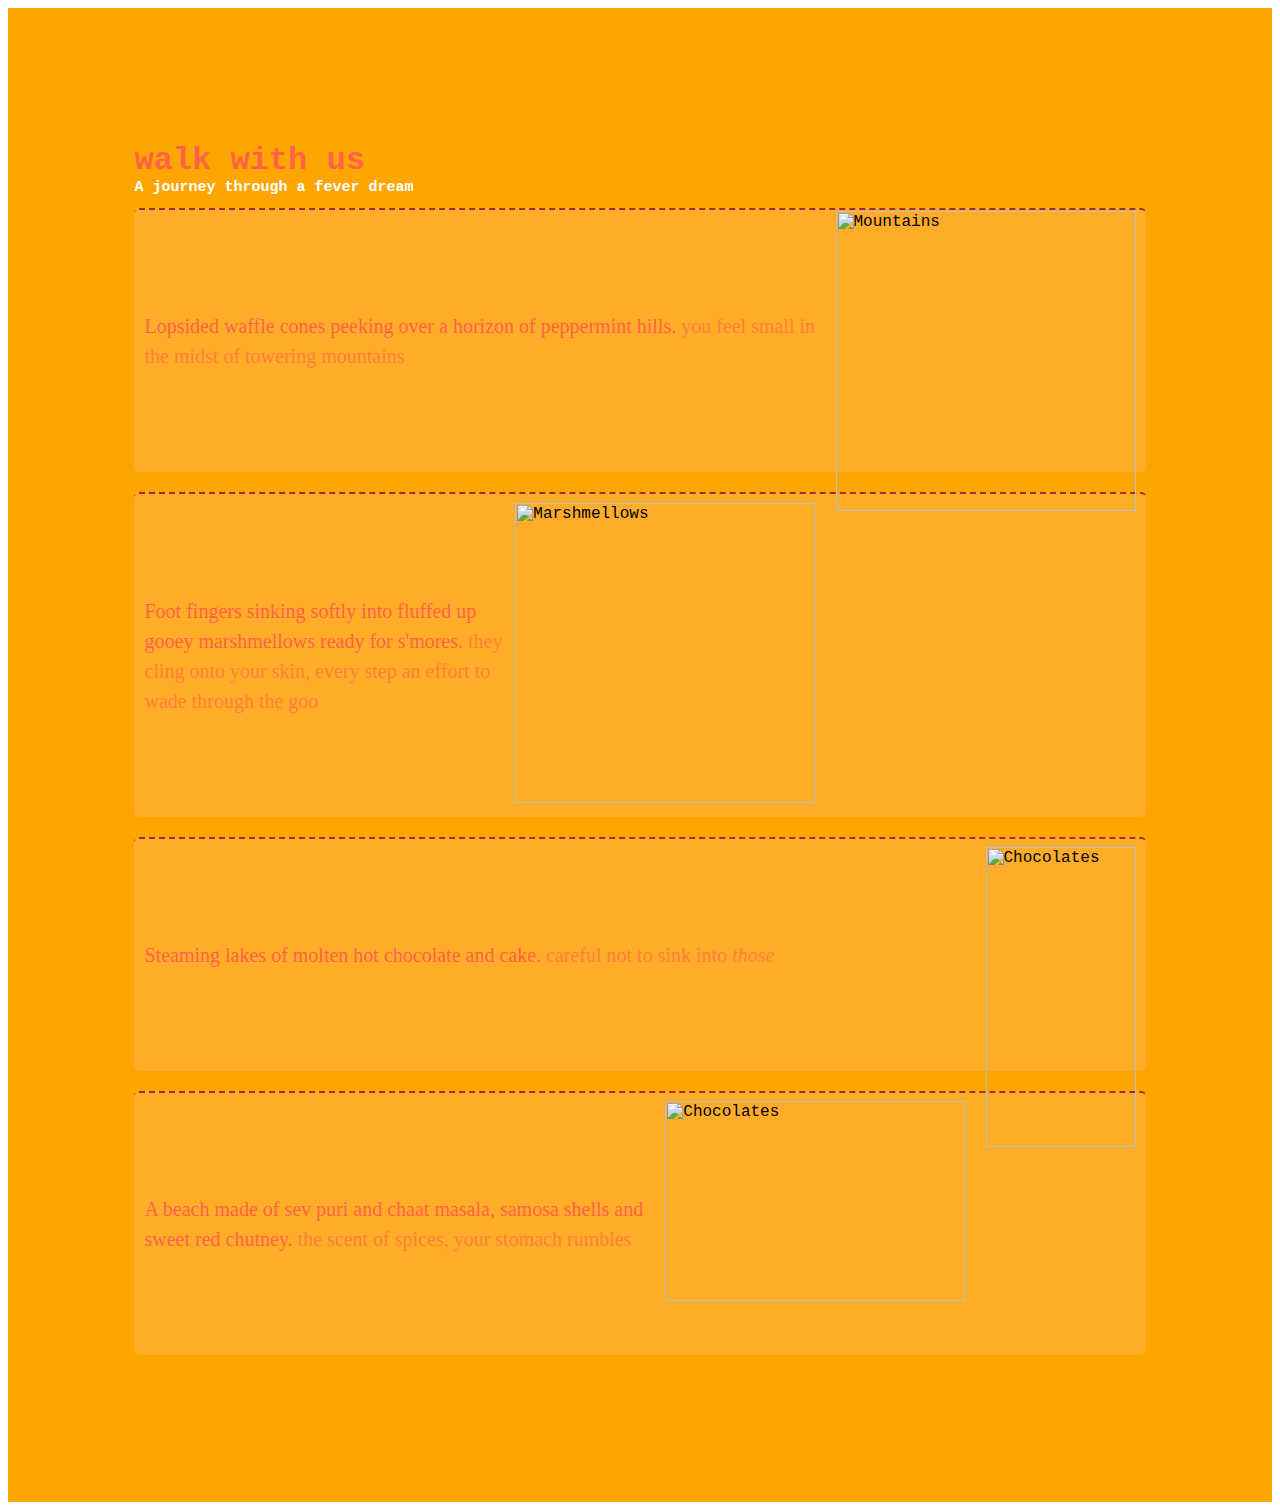
==== index.html @ 2fb3b555 "Update index.html" ====
<head>
  <title>A Poem</title>
  <link rel="stylesheet" href="style.css">
</head>

<body>

<div class="full">


  <h1>walk with us</h1>
  <h2>A journey through a fever dream</h2>



  <div class="images">
  <img src="https://artisengelato.com/web2020/wp-content/uploads/2020/04/AG-020002-00-waffle-cones-00-pastry.png" alt="Mountains" width="300" height="300">
  </div>

<p> Lopsided waffle cones peeking over a horizon of peppermint hills.
<span class="aside"> you feel small in the midst of towering mountains
</span>
</p>

    <div class="images">
    <img src="https://www.yogurt-land.com/assets/1467.png" alt="Marshmellows" width="300" height="300">
    </div>

<p>Foot fingers sinking softly into fluffed up gooey marshmellows ready for s'mores.
<span class="aside"> they cling onto your skin, every step an effort to wade through the goo </span>
</p>

    <div class="images">
      <img src="https://cdn11.bigcommerce.com/s-riqk6cih6h/product_images/uploaded_images/albanese-chocolate-4-14-21.png" alt="Chocolates" width="150" height="300">
    </div>


<p>Steaming lakes of molten hot chocolate and cake.
<span class="aside"> careful not to sink into <em>those</em>
</span>
</p>

    <div class="images">
      <img src="https://www.neehees.com/wp-content/uploads/2021/01/Khasta-Kachori-or-Kachori-Chaat_28-01.png" alt="Chocolates" width="300" height="200">
    </div>


<p>A beach made of sev puri and chaat masala, samosa shells and sweet red chutney.
<span class="aside">the scent of spices, your stomach rumbles </span>
</p>

</div> <!--main-->


</body>
---- style.css ----
h1 {
  color: tomato;
  line-height: 10px;
}

h2 {
   color: white;
   font-size: 15px;
   line-height: 1px;
}

p {
  float: none;
  padding: 10% 1% 10% 1%;
  border-top: 2px dashed brown;
  color: tomato;
  border-radius: 5px;
  line-height: 30px;
  font-family: "Times New Roman", Times, serif;
  font-size: 20px;
  background-color: hsla(0, 100%, 90%, 0.2);
}

.full {
  padding: 10% 10% 10% 10%;
  background: orange;
  font-family: "Lucida Console", "Courier New", monospace;
}

.aside {
  opacity: 60%;
}

.images {
  float:right;
  padding: 1% 1% 1% 1%;
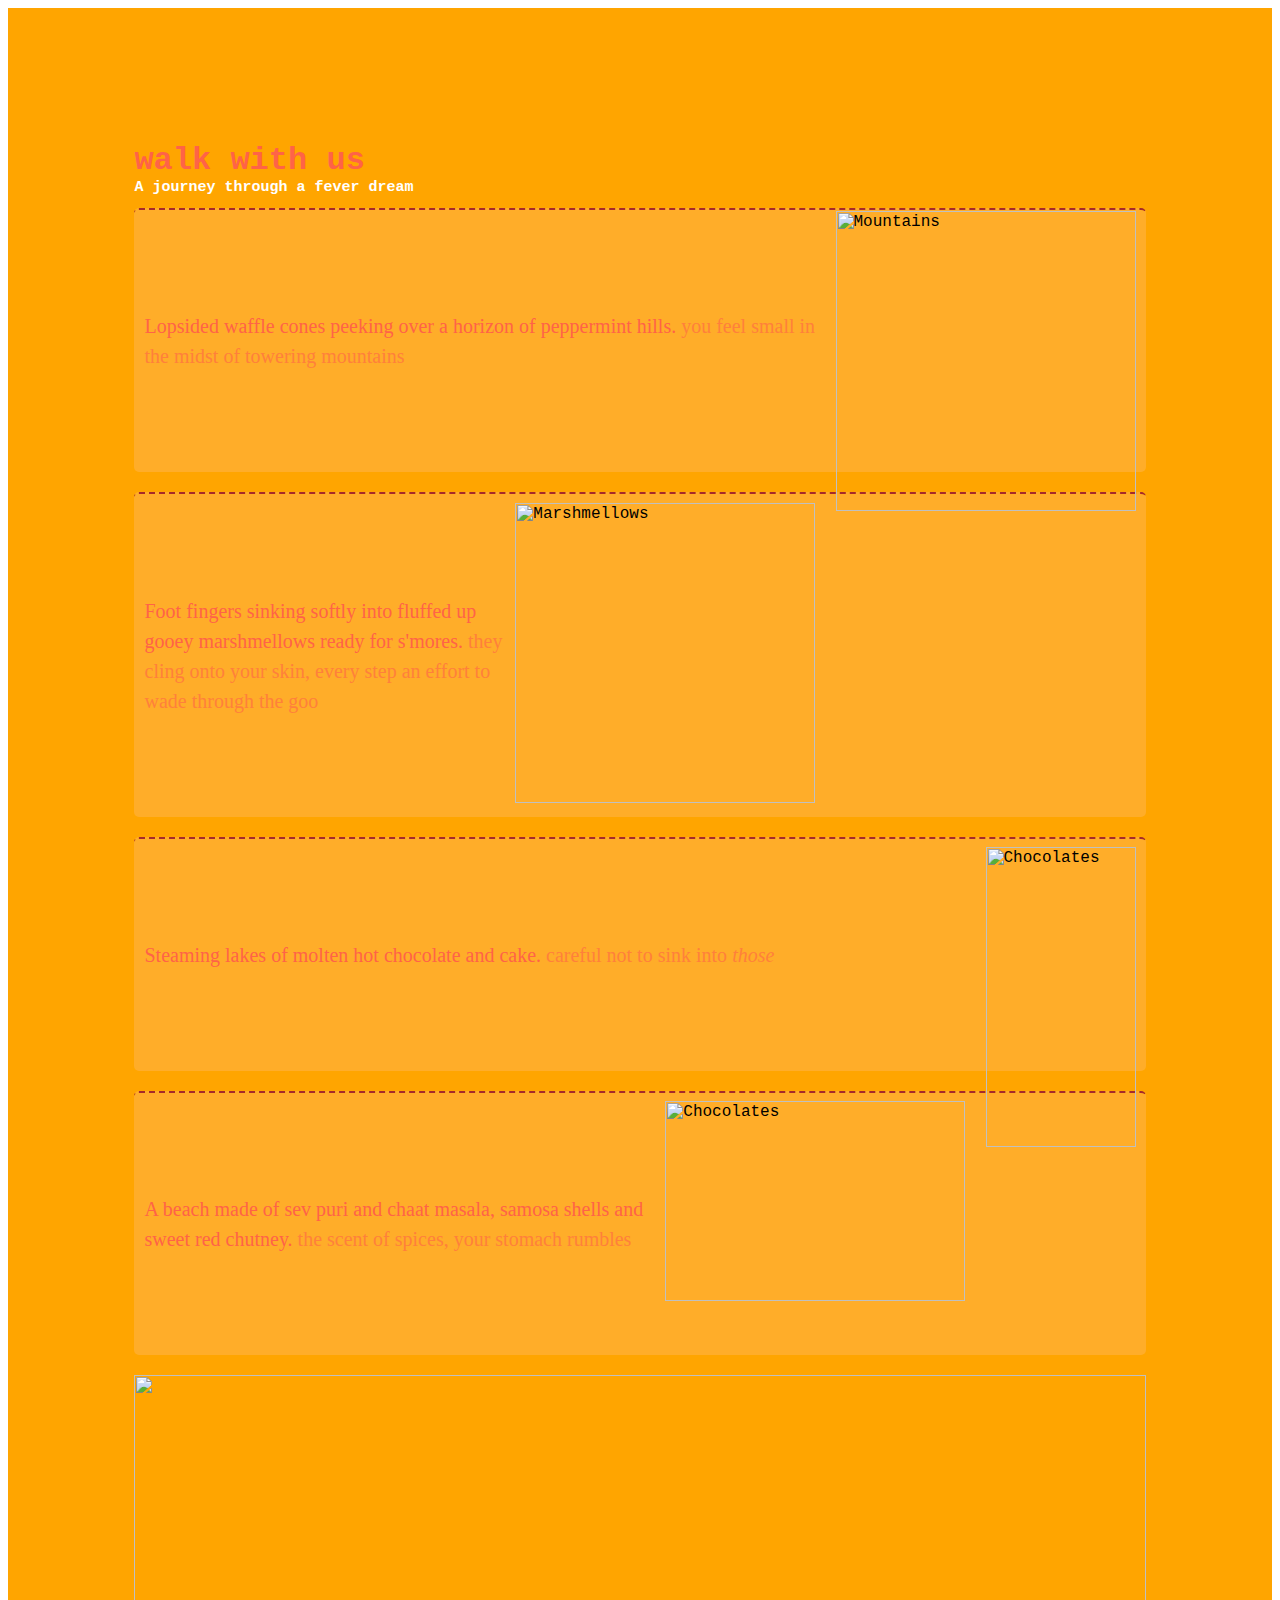
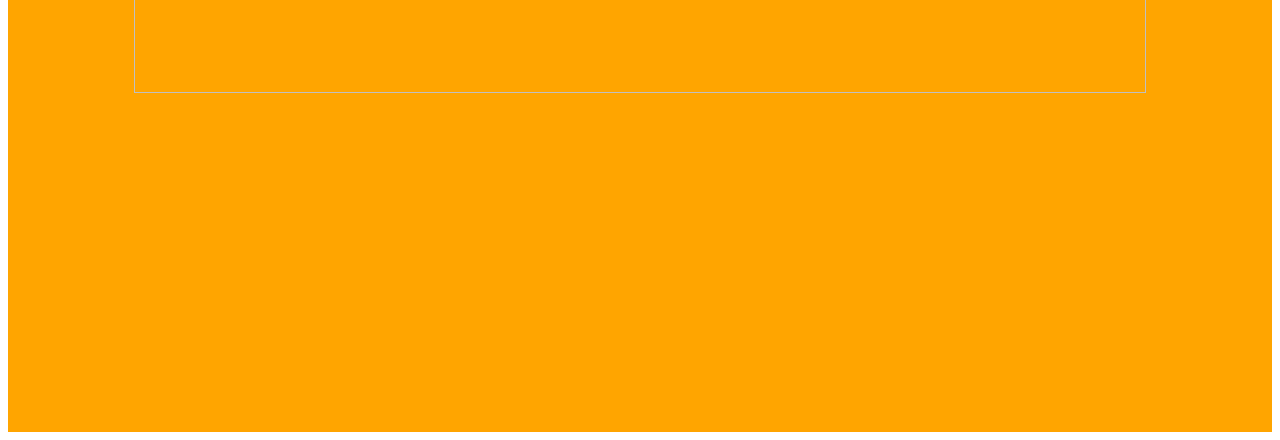
==== commit dd16ba91: "Update index.html" ====
--- a/index.html
+++ b/index.html
@@ -48,7 +48,9 @@
 <p>A beach made of sev puri and chaat masala, samosa shells and sweet red chutney.
 <span class="aside">the scent of spices, your stomach rumbles </span>
 </p>
-
+  
+  <img src="https://i.pinimg.com/originals/43/39/6f/43396f2543e0fd729a6f22f3864b9520.png" width=100% height=60%>
+  
 </div> <!--main-->
 
 
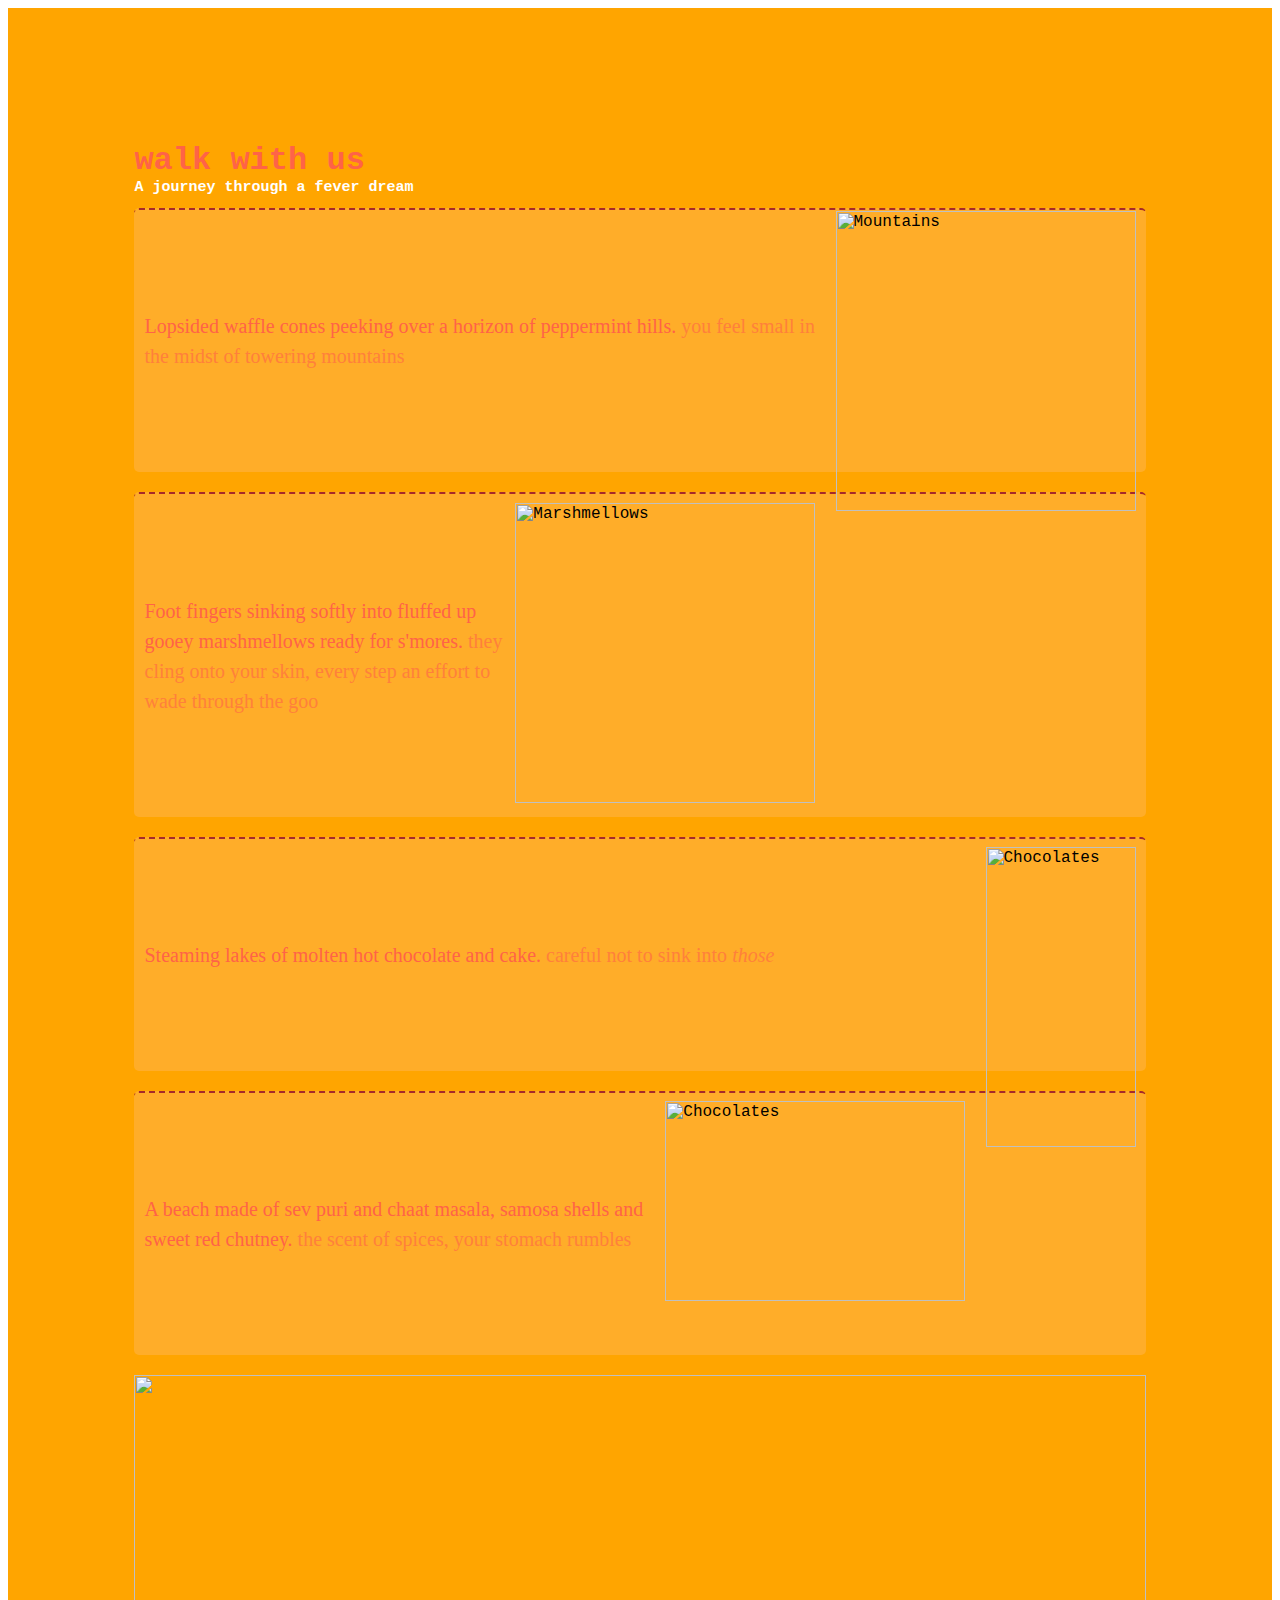
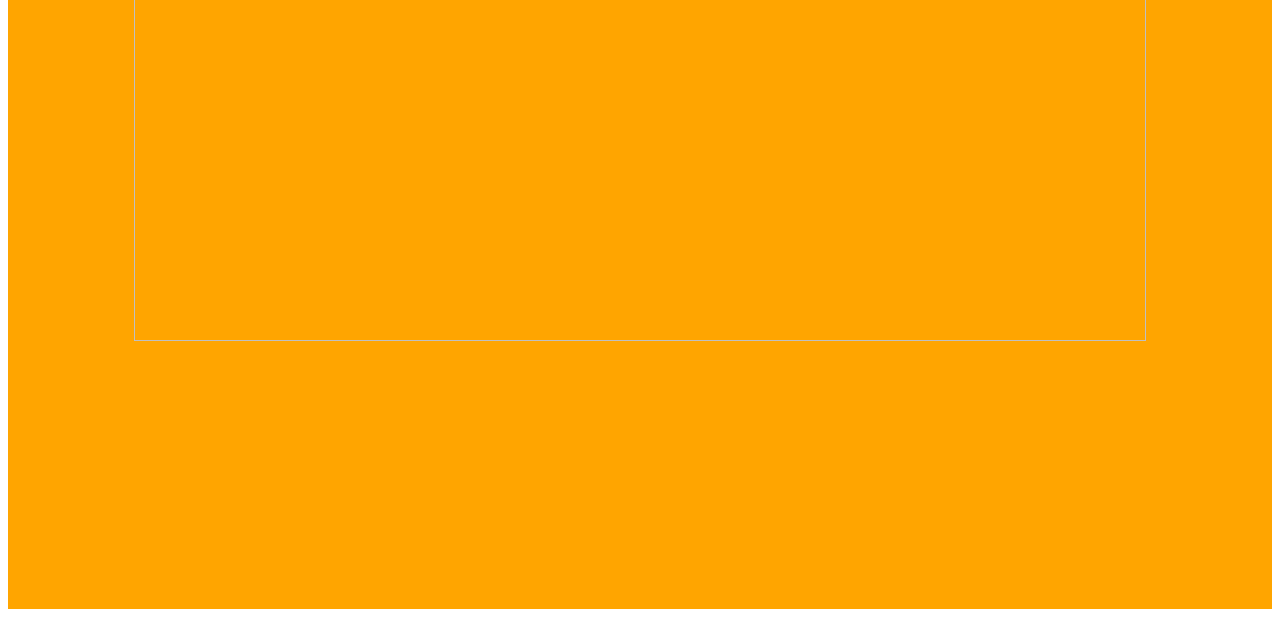
==== commit 11bb7f92: "Update index.html" ====
--- a/index.html
+++ b/index.html
@@ -49,7 +49,7 @@
 <span class="aside">the scent of spices, your stomach rumbles </span>
 </p>
   
-  <img src="https://i.pinimg.com/originals/43/39/6f/43396f2543e0fd729a6f22f3864b9520.png" width=100% height=60%>
+  <img src="https://i.pinimg.com/originals/43/39/6f/43396f2543e0fd729a6f22f3864b9520.png" width=100% height=80%>
   
 </div> <!--main-->
 
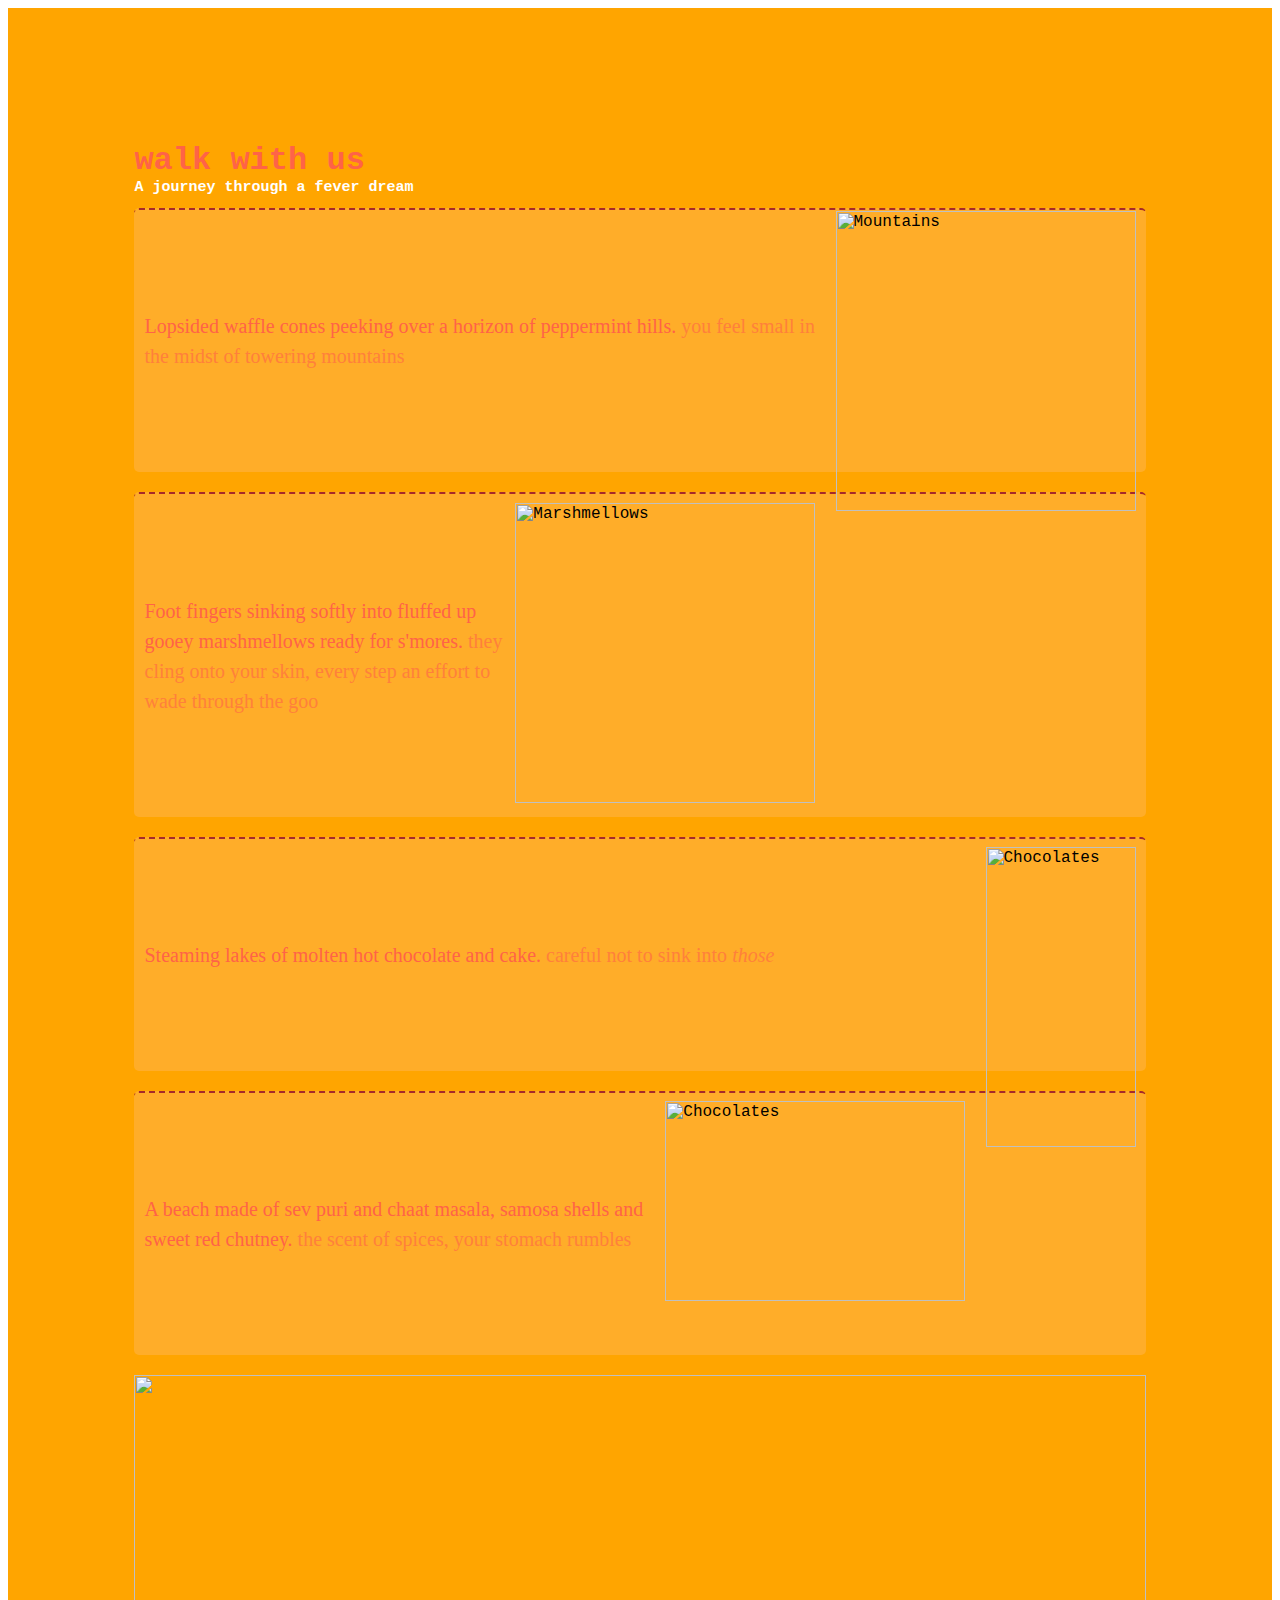
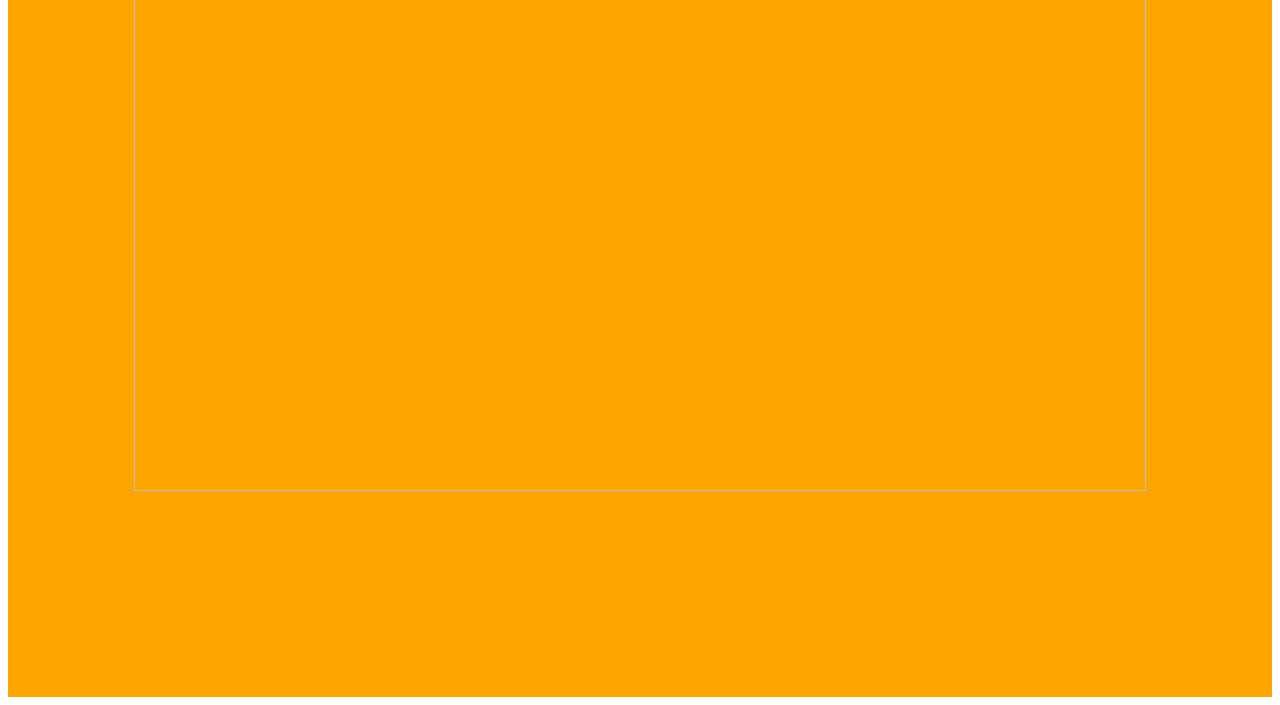
==== commit c24d5571: "Update index.html" ====
--- a/index.html
+++ b/index.html
@@ -49,7 +49,7 @@
 <span class="aside">the scent of spices, your stomach rumbles </span>
 </p>
   
-  <img src="https://i.pinimg.com/originals/43/39/6f/43396f2543e0fd729a6f22f3864b9520.png" width=100% height=80%>
+  <img src="https://i.pinimg.com/originals/43/39/6f/43396f2543e0fd729a6f22f3864b9520.png" width=100% height=90%>
   
 </div> <!--main-->
 
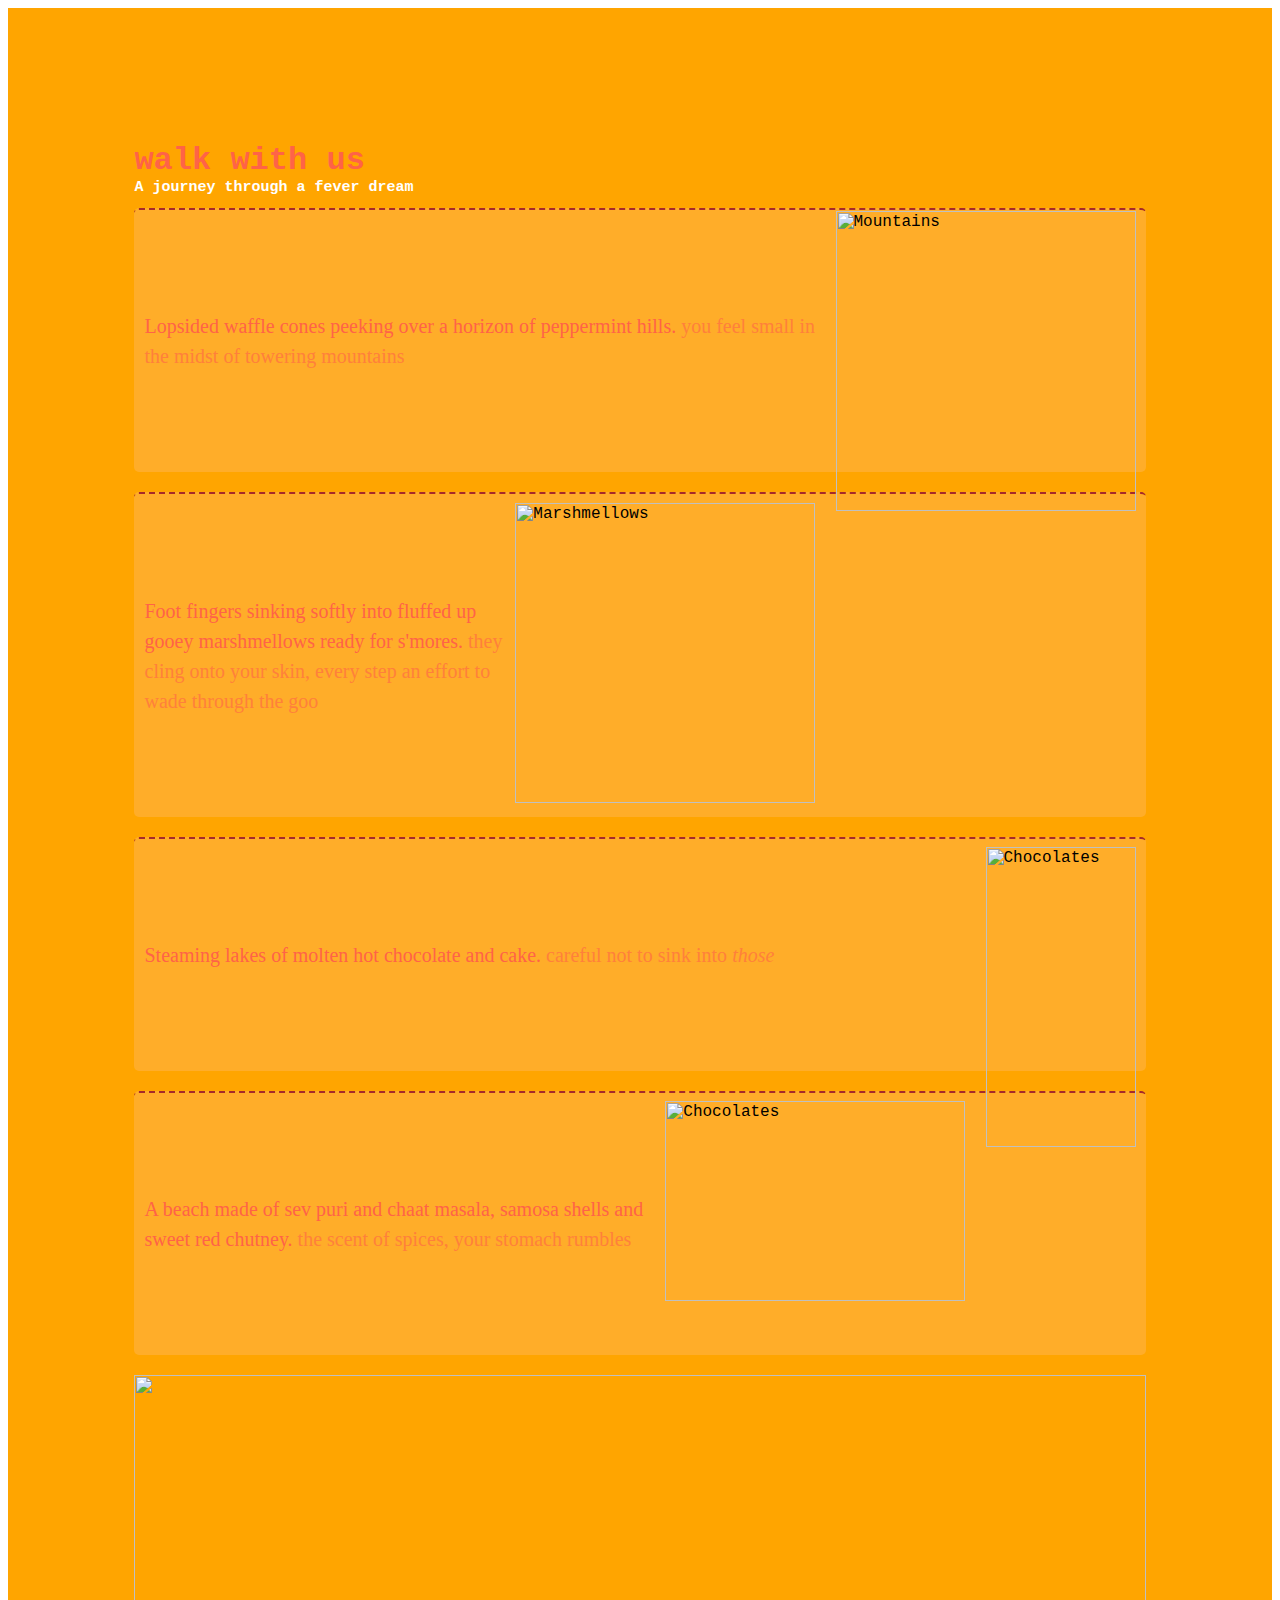
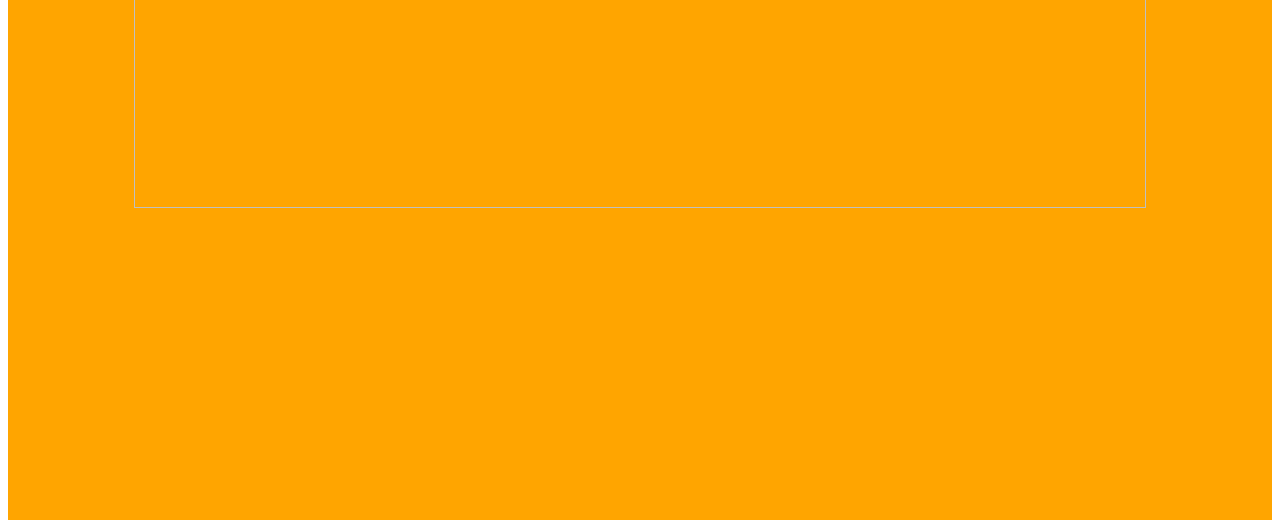
==== commit 77fc3ca0: "Update index.html" ====
--- a/index.html
+++ b/index.html
@@ -49,7 +49,7 @@
 <span class="aside">the scent of spices, your stomach rumbles </span>
 </p>
   
-  <img src="https://i.pinimg.com/originals/43/39/6f/43396f2543e0fd729a6f22f3864b9520.png" width=100% height=90%>
+  <img src="https://i.pinimg.com/originals/43/39/6f/43396f2543e0fd729a6f22f3864b9520.png" width=100% height=70%>
   
 </div> <!--main-->
 
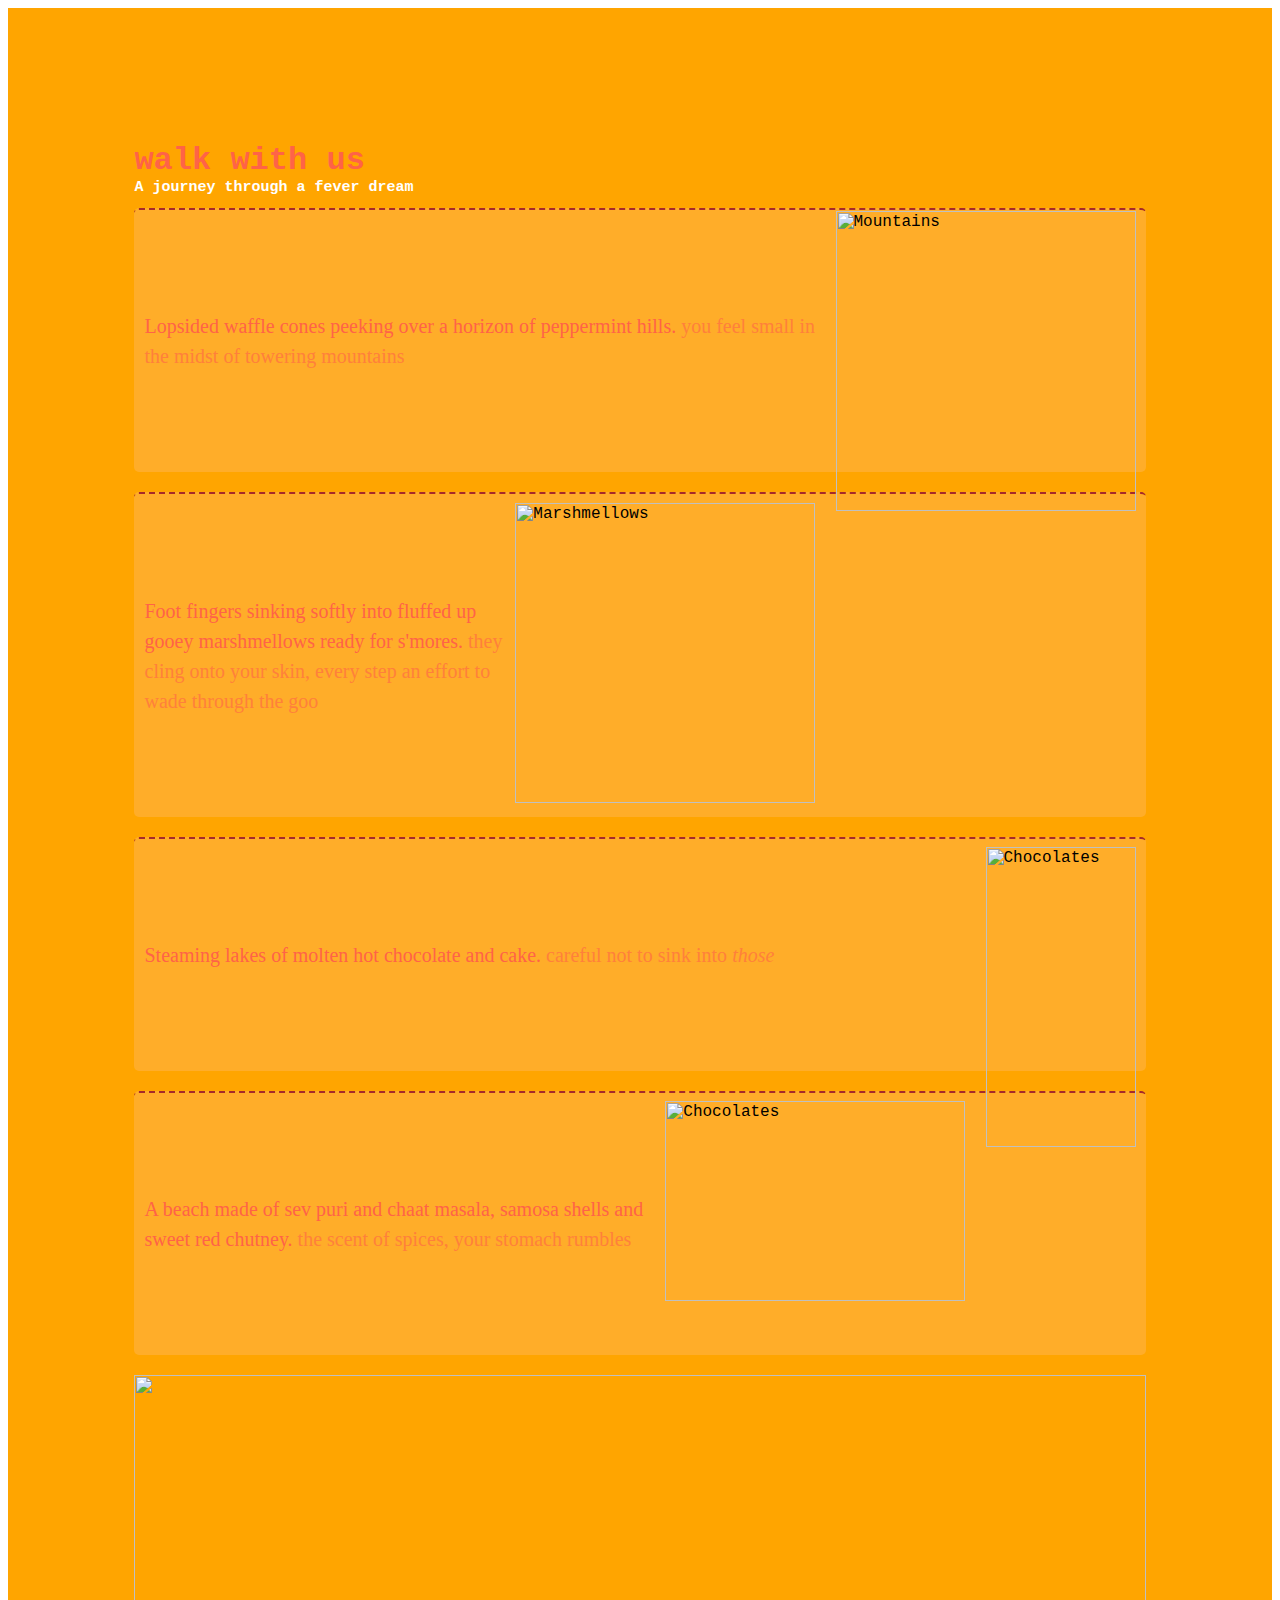
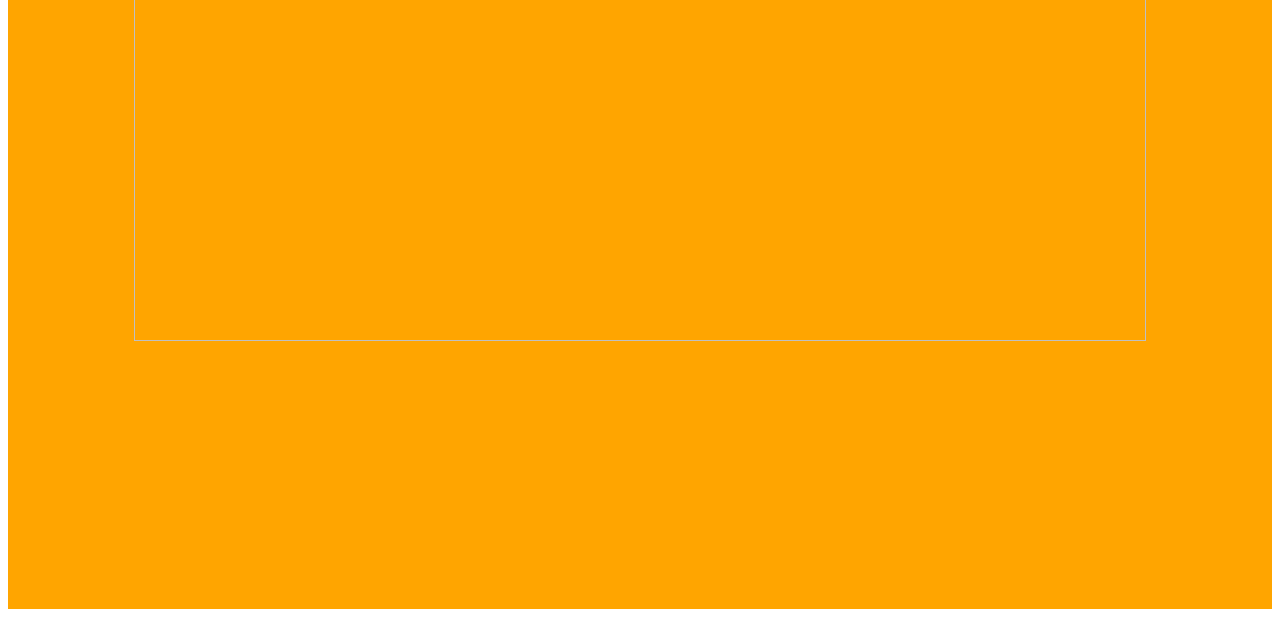
==== commit 99950014: "Update index.html" ====
--- a/index.html
+++ b/index.html
@@ -49,7 +49,7 @@
 <span class="aside">the scent of spices, your stomach rumbles </span>
 </p>
   
-  <img src="https://i.pinimg.com/originals/43/39/6f/43396f2543e0fd729a6f22f3864b9520.png" width=100% height=70%>
+  <img src="https://i.pinimg.com/originals/43/39/6f/43396f2543e0fd729a6f22f3864b9520.png" width=100% height=80%>
   
 </div> <!--main-->
 
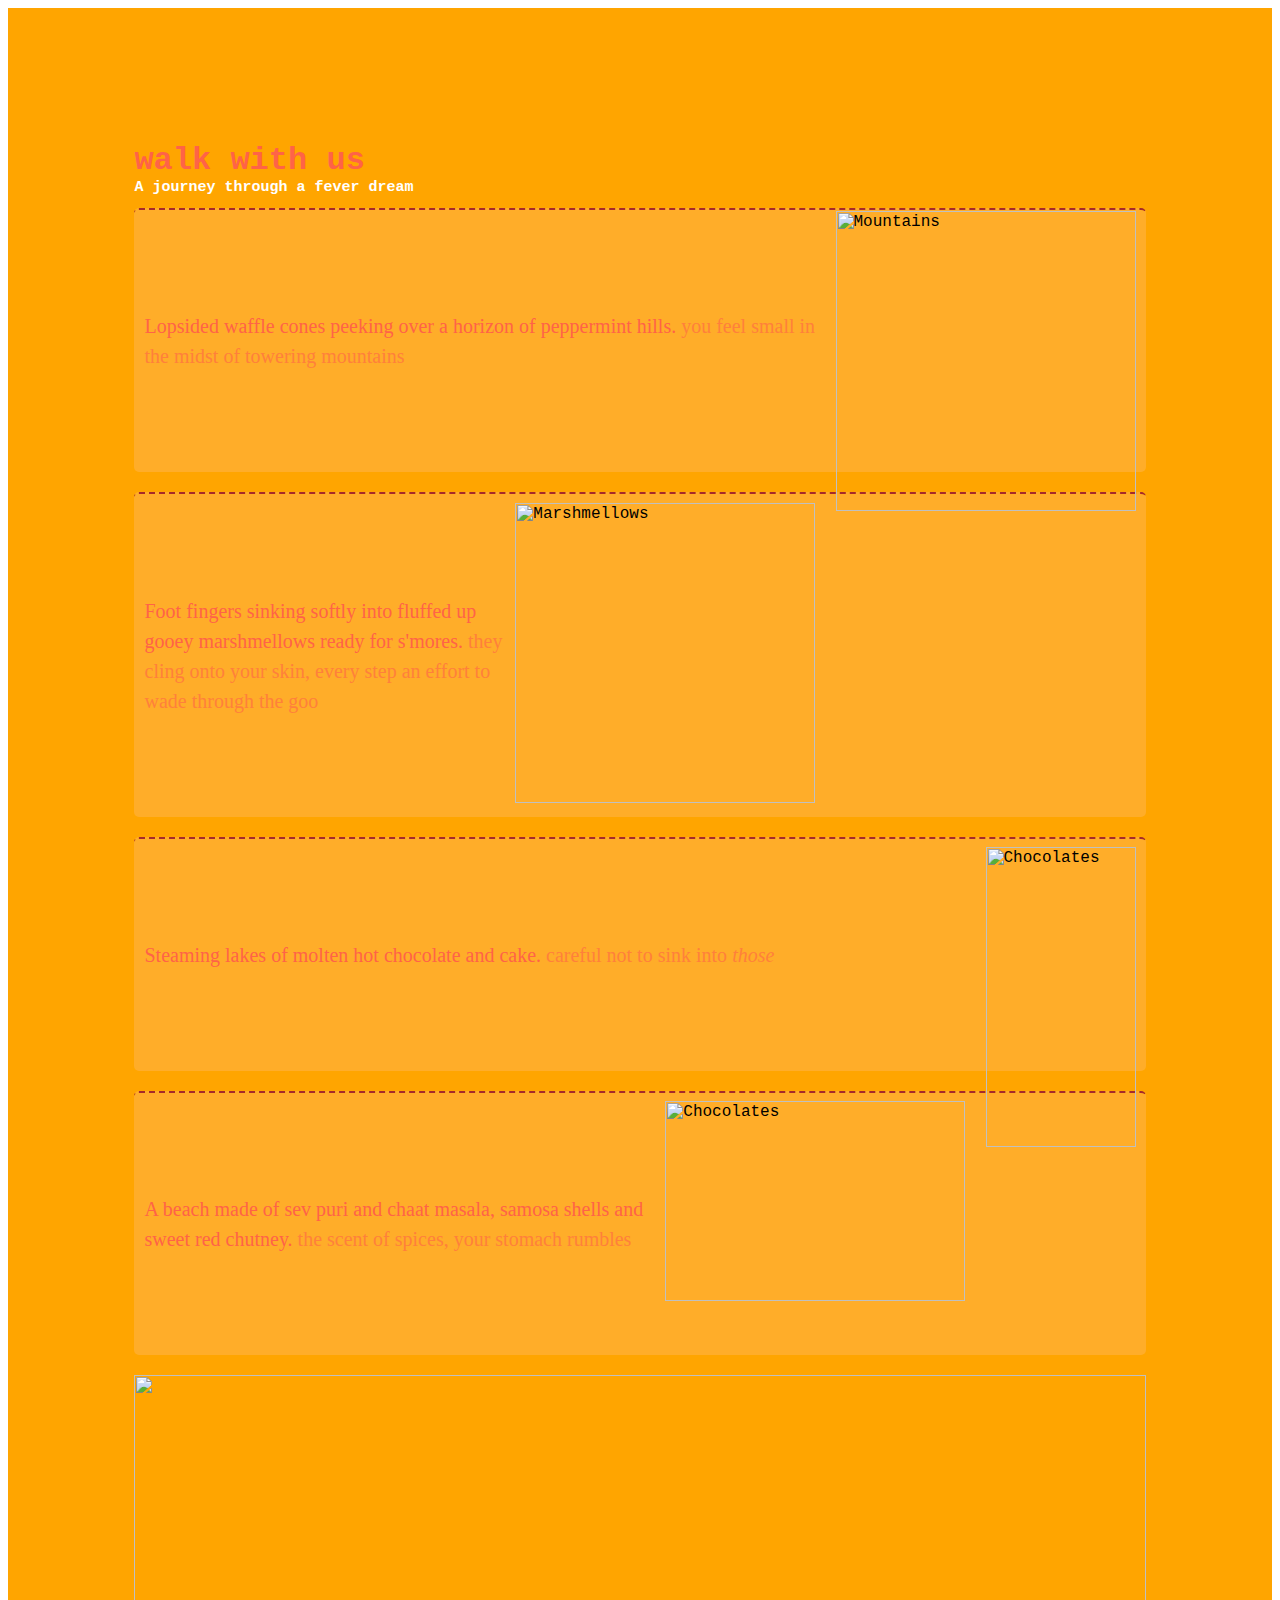
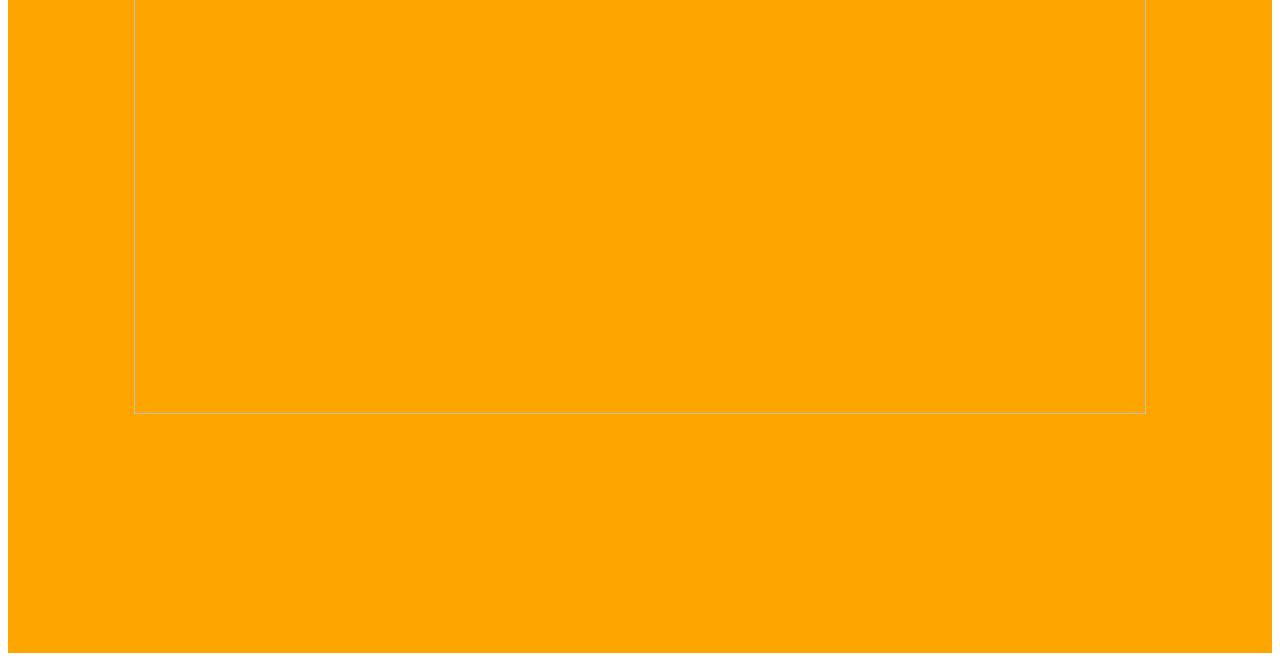
==== commit 12adeeb5: "Update index.html" ====
--- a/index.html
+++ b/index.html
@@ -49,7 +49,7 @@
 <span class="aside">the scent of spices, your stomach rumbles </span>
 </p>
   
-  <img src="https://i.pinimg.com/originals/43/39/6f/43396f2543e0fd729a6f22f3864b9520.png" width=100% height=80%>
+  <img src="https://i.pinimg.com/originals/43/39/6f/43396f2543e0fd729a6f22f3864b9520.png" width=100% height=85%>
   
 </div> <!--main-->
 
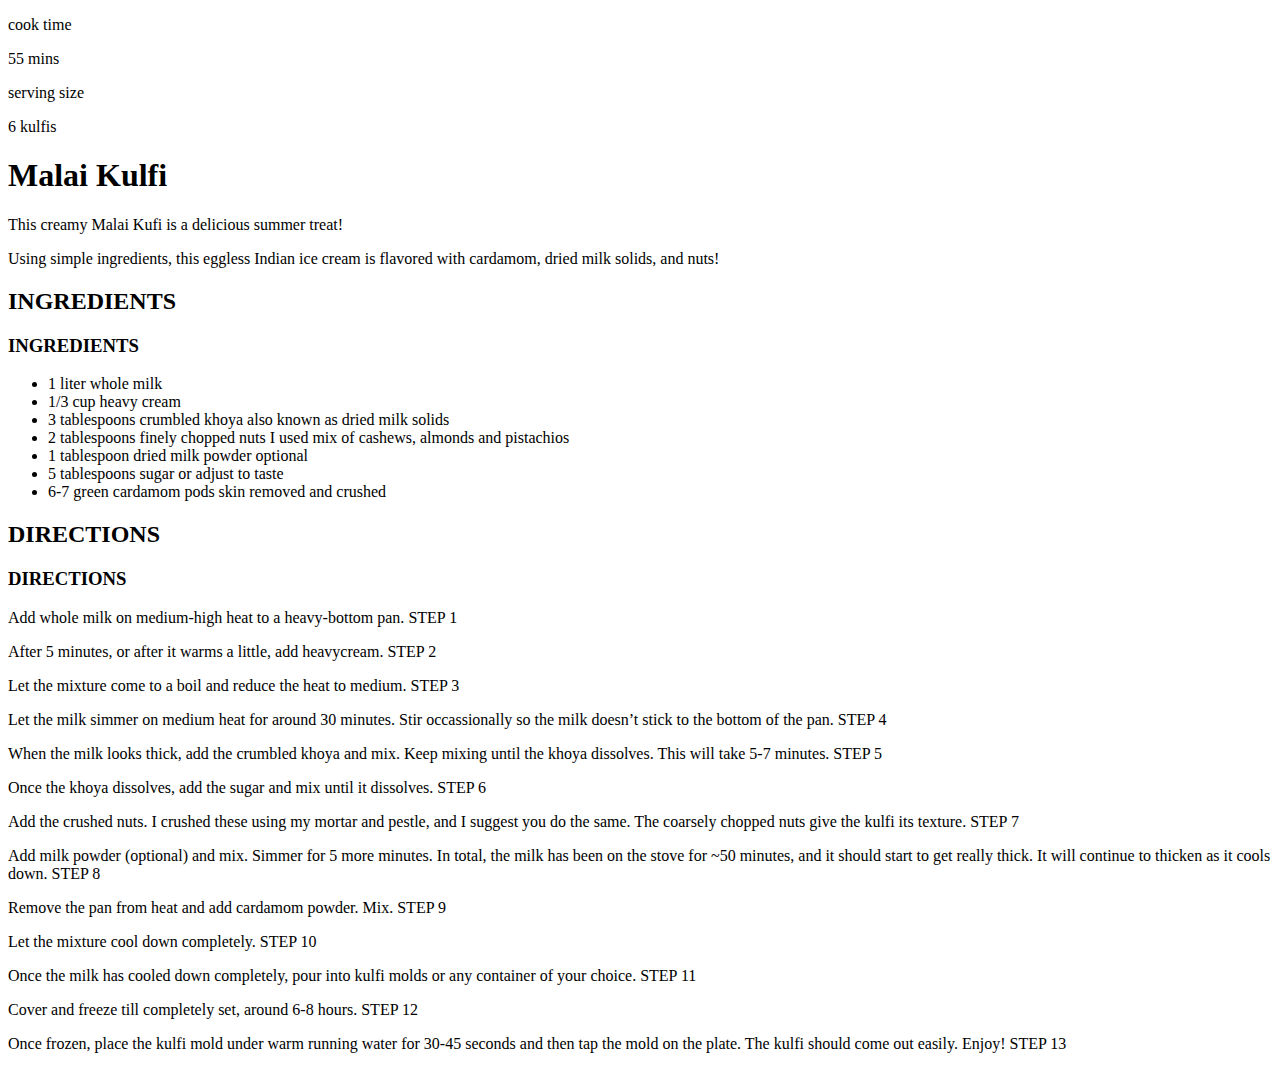
==== commit 275369b0: "Update index.html" ====
--- a/index.html
+++ b/index.html
@@ -1,57 +1,174 @@
+<!doctype html>
+
+<html>
+	
 <head>
-  <title>A Poem</title>
-  <link rel="stylesheet" href="style.css">
+	<meta charset="UTF-8">
+	<title>Malai Kulfi Recipe</title>
+	
+		<link href="https://fonts.googleapis.com/css2?family=Roboto:wght@300;400;500;700;900&display=swap" rel="stylesheet">
+	
+		<link href="MalaiKulfi 1_4.css" rel="stylesheet" type="text/css">
 </head>
+	
 
 <body>
 
-<div class="full">
+<div class="background">
+<div class="container cf">
+
+	
+	
+<div class="top">
+		
+<div class="cookserve cf">
+<div class="cook">
+<p> cook time </p>
+<p>	55 mins </p>
+</div>
+
+<div class="serve">
+<p> serving size </p>
+<p>	6 kulfis </p>
+</div>
+</div>	<!--cookserve-->
 
 
-  <h1>walk with us</h1>
-  <h2>A journey through a fever dream</h2>
+<h1 class="MalaiKulfi">
+<span class="Malai">Malai</span>
+<span class="Kulfi">Kulfi</span>
+</h1> <!--malai kulfi-->
+<!--<div class="box"></div>-->
+		
+<div class="note">
+<p> This creamy Malai Kufi is a delicious summer treat! </p>
+<p> Using simple ingredients, this eggless Indian ice cream is flavored with cardamom, dried milk solids, and nuts! </p>
+</div> <!--note-->
+
+</div> <!--top-->
 
 
 
-  <div class="images">
-  <img src="https://artisengelato.com/web2020/wp-content/uploads/2020/04/AG-020002-00-waffle-cones-00-pastry.png" alt="Mountains" width="300" height="300">
-  </div>
+<div class="clear"></div>
 
-<p> Lopsided waffle cones peeking over a horizon of peppermint hills.
-<span class="aside"> you feel small in the midst of towering mountains
-</span>
+<div class= "main cf">
+
+
+<div class="ingredients cf">
+<h2>INGREDIENTS</h2>
+	
+
+	<!--<span class="block"></span>-->
+	
+	<h3> INGREDIENTS </h3>
+<span class="header-line"></span>
+	
+	<div class="clear"></div>	
+
+<ul>
+	<div class="clear"></div>	
+<li class="firstColIng"> 1 liter whole milk </li>
+<li class="secColIng"> 1/3 cup heavy cream </li> 
+<li class = "firstColIng"> 3 tablespoons crumbled khoya <span>also known as dried milk solids </span></li> 	
+<li class = "secColIng"> 2 tablespoons finely chopped nuts <span> I used mix of cashews, almonds and pistachios </span></li> 	
+<li class = "firstColIng"> 1 tablespoon dried milk powder <span> optional </span></li> 
+<li class = "secColIng"> 5 tablespoons sugar <span> or adjust to taste </span> </li>  		
+<li class = "firstColIng"> 6-7 green cardamom pods skin <span> removed and crushed </span></li>
+</ul>
+
+</div> <!--'ingredients' div-->
+
+
+
+
+<div class = "directions cf">
+
+<h2> DIRECTIONS </h2>
+	<!--<span class="block"></span>-->
+	<h3> DIRECTIONS </h3>
+<span class="header-line"></span>
+
+<div class="clear"></div>
+
+<p class="cf">
+<span class="text odd">Add whole milk on medium-high heat to a heavy-bottom pan.</span>
+<span class="step">STEP 1</span>
+</p>  
+	
+
+
+ 
+
+<p class="cf">
+<span class="text even">After 5 minutes, or after it warms a little, add heavycream.</span>
+<span class="step">STEP 2</span>
 </p>
 
-    <div class="images">
-    <img src="https://www.yogurt-land.com/assets/1467.png" alt="Marshmellows" width="300" height="300">
-    </div>
+<p class="cf">
+<span class="text odd">Let the mixture come to a boil and reduce the heat to medium.</span>
+<span class="step">STEP 3</span>
+</p>  
 
-<p>Foot fingers sinking softly into fluffed up gooey marshmellows ready for s'mores.
-<span class="aside"> they cling onto your skin, every step an effort to wade through the goo </span>
-</p>
+<p class="cf">
+<span class="text even">Let the milk simmer on medium heat for around 30 minutes. Stir occassionally so the milk doesn’t stick to the bottom of the pan.</span>
+<span class="step">STEP 4</span>
+</p> 
 
-    <div class="images">
-      <img src="https://cdn11.bigcommerce.com/s-riqk6cih6h/product_images/uploaded_images/albanese-chocolate-4-14-21.png" alt="Chocolates" width="150" height="300">
-    </div>
+<p class="cf">
+<span class="text odd">When the milk looks thick, add the crumbled khoya and mix. Keep mixing until the khoya dissolves. This will take 5-7 minutes.</span>
+<span class="step">STEP 5</span>
+</p>  
 
+<p class="cf">
+<span class="text even">Once the khoya dissolves, add the sugar and mix until it dissolves.</span>
+<span class="step">STEP 6</span>
+</p> 
 
-<p>Steaming lakes of molten hot chocolate and cake.
-<span class="aside"> careful not to sink into <em>those</em>
-</span>
-</p>
+<p class="cf">
+<span class="text odd">Add the crushed nuts. I crushed these using my mortar and pestle, and I suggest you do the same. The coarsely chopped nuts give the kulfi its texture.</span>
+<span class="step">STEP 7</span>
+</p> 
 
-    <div class="images">
-      <img src="https://www.neehees.com/wp-content/uploads/2021/01/Khasta-Kachori-or-Kachori-Chaat_28-01.png" alt="Chocolates" width="300" height="200">
-    </div>
+<p class="cf">
+<span class="text even">Add milk powder (optional) and mix. Simmer for 5 more minutes. In total, the milk  has been on the stove for ~50 minutes, and it should start to get really thick. It will continue to thicken as it cools down.</span>
+<span class="step">STEP 8</span>
+</p> 
 
+<p class="cf">
+<span class="text odd">Remove the pan from heat and add cardamom powder. Mix.</span>
+<span class="step">STEP 9</span>
+</p> 
 
-<p>A beach made of sev puri and chaat masala, samosa shells and sweet red chutney.
-<span class="aside">the scent of spices, your stomach rumbles </span>
-</p>
-  
-  <img src="https://i.pinimg.com/originals/43/39/6f/43396f2543e0fd729a6f22f3864b9520.png" width=100% height=85%>
-  
-</div> <!--main-->
+<p class="cf">
+<span class="text even">Let the mixture cool down completely.</span>
+<span class="step">STEP 10</span>
+</p> 
 
+<p class="cf">
+<span class="text odd">Once the milk has cooled down completely, pour into kulfi molds or any container of your choice.</span>
+<span class="step">STEP 11</span>
+</p> 
 
-</body>
+<p class="cf">
+<span class="text even">Cover and freeze till completely set, around 6-8 hours.</span>
+<span class="step">STEP 12</span>
+</p> 
+
+<p class="cf">
+<span class="text odd">Once frozen, place the kulfi mold under warm running water for 30-45 seconds and then tap the mold on the plate. The kulfi should come out easily. Enjoy! </span>
+<span class="step">STEP 13</span>
+</p> 
+
+        
+</div><!--'directions' div-->
+    
+</div> <!--'main' div-->
+
+	
+</div> <!--'container' div-->	
+	
+	</div> <!--'background' div-->	
+	
+</body>	
+	
+</html>
